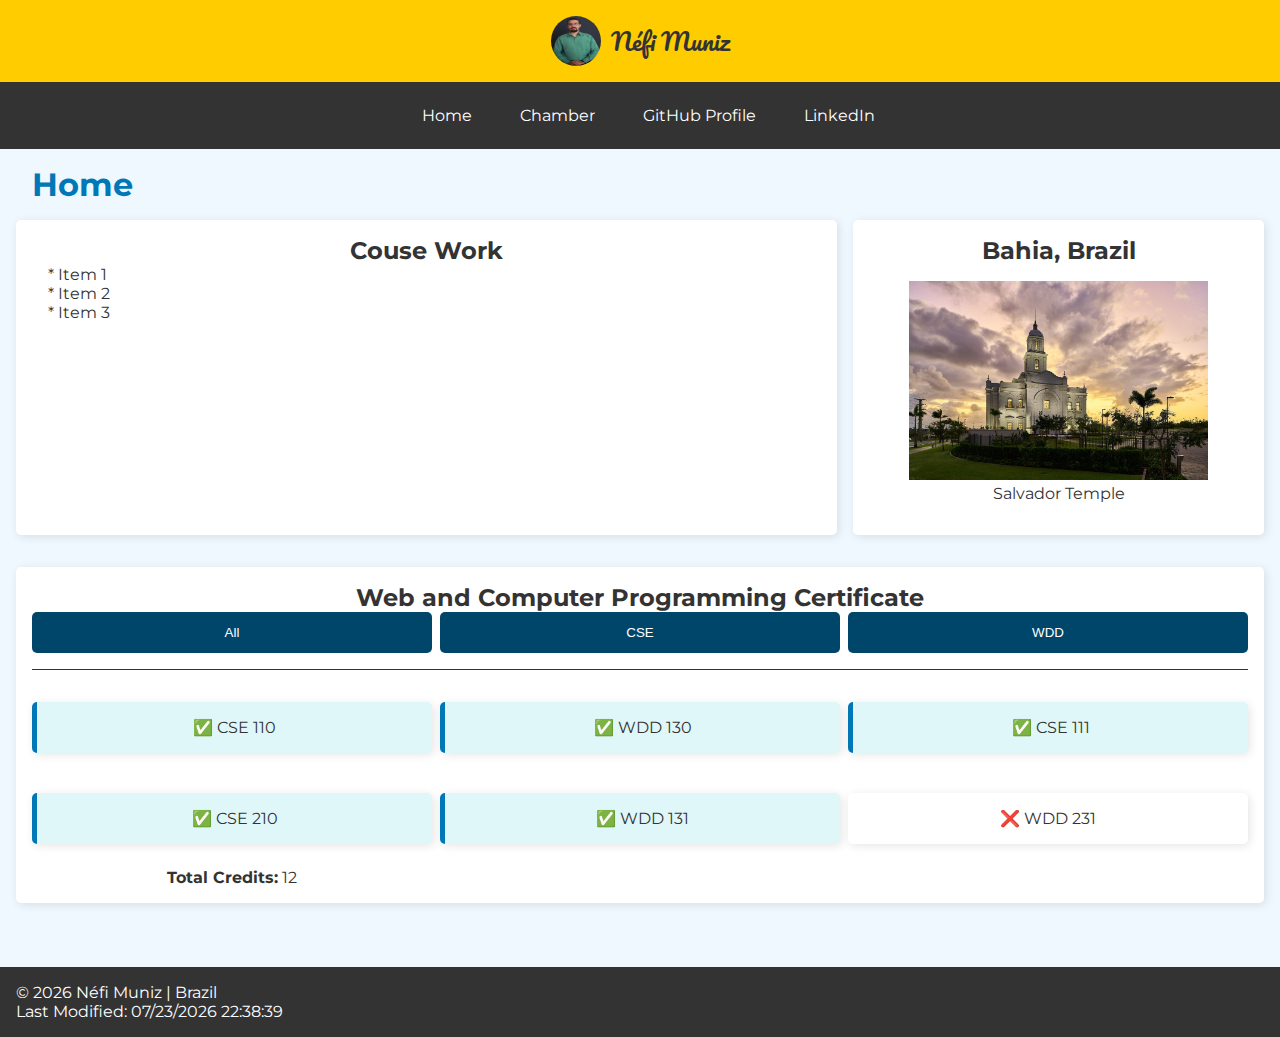
==== index.html @ 23def66b "Week01" ====
<!DOCTYPE html>
<html lang="en">
<head>
    <meta charset="UTF-8">
    <meta name="viewport" content="width=device-width, initial-scale=1.0">
    <meta name="description" content="WDD231 project.">
    <meta name="author" content="Néfi Muniz">
    <title>Home - WDD231</title>
    <link rel="stylesheet" href="styles/normalize.css">
    <link rel="stylesheet" href="styles/small.css">
    <link rel="stylesheet" href="styles/larger.css">
    <script src="scripts/course.js" defer></script>
    <script src="scripts/date.js" defer></script>
    <script src="scripts/navigation.js" defer></script>
    <script src="scripts/main.js" defer></script>
    <link href="https://fonts.googleapis.com/css2?family=Pacifico&family=Montserrat:wght@300;700&display=swap" rel="stylesheet">
</head>
<body>
    <header>
        <img src="images/profile.jpg" alt="Profile Picture">
        <span>Néfi Muniz</span>
    </header>
    <nav>
        <button id="menu-button">☰</button>
        <ul id="nav-menu">
            <li><a href="index.html">Home</a></li>
            <li><a href="#">Chamber</a></li>
            <li><a href="#">GitHub Profile</a></li>
            <li><a href="https://www.linkedin.com/in/nefimuniz/">LinkedIn</a></li>
        </ul>
    </nav>
    <main>
        <h1>Home</h1>
        <div class="section-split">

            <section class="box shadow section-left">
                <h2>Couse Work</h2>
                <ul>
                    <li>* Item 1</li>
                    <li>* Item 2</li>
                    <li>* Item 3</li>
                </ul>
            </section>
            
            <section class="box shadow section-right">
                <h2>Bahia, Brazil</h2>
                <figure>
                    <img src="images/temple-ssa.jpg" alt="Sample Image">
                    <figcaption>Salvador Temple</figcaption>
                </figure>
            </section>
        </div>
        
        <section class="box shadow courses">
            <h2>Web and Computer Programming Certificate</h2>
            <div class="button-container-1">
                <button class="btn-1">All</button>
                <button class="btn-1">CSE</button>
                <button class="btn-1">WDD</button>
            </div>

            <div class="button-container-2">
                <button class="btn-2">CSE 110</button>
                <button class="btn-2">WDD 130</button>
                <button class="btn-2">CSE 111</button>
                <button class="btn-2">CSE 210</button>
                <button class="btn-2">WDD 131</button>
                <button class="btn-2">WDD 231</button>
            </div>
        </section>
    </main>
    
    <footer>
        <p>&copy; <span id="currentyear"></span> Néfi Muniz | Brazil</p>
        <p id="lastModified"></p>
    </footer>
    
</body>
</html>
---- styles/small.css ----
/* Global Styles */
body {
    font-family: 'Montserrat', sans-serif;
    background-color: #f0f8ff;
    color: #333;
    text-align: center;
    padding: 0;
    margin: 0;
}

/* Header */
header {
    display: flex;
    align-items: center;
    justify-content: center;
    background-color: #ffcc00;
    padding: 1rem;
    box-shadow: 0 4px 6px rgba(0, 0, 0, 0.1);
}
header img {
    width: 50px;
    height: 50px;
    border-radius: 50%;
    margin-right: 10px;
}
header span {
    font-family: 'Pacifico', cursive;
    font-size: 1.5rem;
}

/* Navigation */
nav {
    background: #333;
    padding: 0.2rem 0;
}
nav button {
    background: none;
    border: none;
    font-size: 2rem;
    color: white;
    display: block;
    width: 100%;
    text-align: center;
    padding: 0.2rem;
    margin: 0 auto;
}
nav ul {
    display: none;
    flex-direction: column;
    text-align: left;
    padding-left: 1rem;
}
nav ul.active {
    display: flex;
}
nav li {
    border-top: 1px solid rgba(255, 255, 255, 0.2);
}
nav a {
    display: block;
    padding: 1rem;
    text-decoration: none;
    color: white;
}
nav a:hover, nav a.active {
    background: #ffcc00;
    color: #333;
}

/* Main Content */
main {
    padding: 1rem;
}
h1 {
    font-size: 2rem;
    color: #0077b6;
    text-align: left;
    margin-left: 1rem;
}
.box {
    background: white;
    margin: 1rem 0;
    padding: 1rem;
    border-radius: 5px;
    box-shadow: 2px 2px 10px rgba(0, 0, 0, 0.1);
}
.box ul {
    text-align: left;
    padding-left: 1rem;
}

/* Buttons */
.button-container-1 {
    display: flex;
    justify-content: space-between;
    gap: 0.5rem;
    margin-bottom: 1rem;
}
.btn-1 {
    flex: 1;
    background: #00466b;
    color: white;
    border: none;
    padding: 0.8rem;
    border-radius: 5px;
}
.btn-1:hover {
    background: #ffcc00;
    color: #333;
}

.button-container-2 {
    display: flex;
    flex-direction: column;
    gap: 0.5rem;
    align-items: center;
    border-top: 1px solid #333;
    padding-top: 1rem;
    width: 100%;
}
.button-container-2 button {
    width: 100%;
    text-align: center;
}

.btn-2 {
    background: #055c08;
    color: white;
    padding: 0.8rem;
}
.btn-2:hover {
    background: #ffcc00;
    color: #333;
}

/* Footer */
footer {
    background: #333;
    color: white;
    padding: 1rem;
    margin-top: 2rem;
}

/* Course cards */
.course-card {
    background: white;
    margin: 1rem 0;
    padding: 1rem;
    border-radius: 5px;
    box-shadow: 2px 2px 10px rgba(0, 0, 0, 0.1);
}

.course-card.completed {
    background: #e0f7fa;
    border-left: 5px solid #0077b6;
}

.course-card h3 {
    color: #0077b6;
}

.course-card p {
    margin: 0.5rem 0;
}
---- styles/larger.css ----
/* Large Screen Layout */
@media (min-width: 768px) {
    body {
        text-align: left;
    }
    
    /* Navigation */
    nav {
        display: flex;
        justify-content: space-between;
        align-items: center;
        padding: 0.5rem 2rem;
    }
    nav button {
        display: none;
    }
    nav ul {
        display: flex;
        flex-direction: row;
        gap: 1rem;
        justify-content: center;
        flex: 1;
    }
    nav li {
        border: none;
    }
    
    /* Main Layout */
    .section-split {
        display: grid;
        grid-template-columns: 2fr 1fr;
        gap: 1rem;
    }
    .section-left {
        grid-column: 1/2;
    }
    .section-right {
        grid-column: 2/3;
    }
    section {
        text-align: center;
    }


    /* Buttons Layout */
    .button-container-1 {
        display: flex;
        justify-content: space-between;
        gap: 0.5rem;
        margin-bottom: 1rem;
    }

    .button-container-1 .btn-1 {
        flex: 1;
        background: #00466b;
        color: white;
        border: none;
        padding: 0.8rem;
        border-radius: 5px;
        text-align: center;
    }

    .button-container-1 .btn-1:hover {
        background: #ffcc00;
        color: #333;
    }

    .button-container-2 {
        display: grid;
        grid-template-columns: repeat(3, 1fr);
        gap: 0.5rem;
    }

    .button-container-2 .btn-2 {
        background: #055a08;
        color: white;
        border: none;
        padding: 0.8rem;
        border-radius: 5px;
        text-align: center;
    }

    .button-container-2 .btn-2:hover {
        background: #ffcc22;
        color: rgb(0, 0, 0);
    }
}
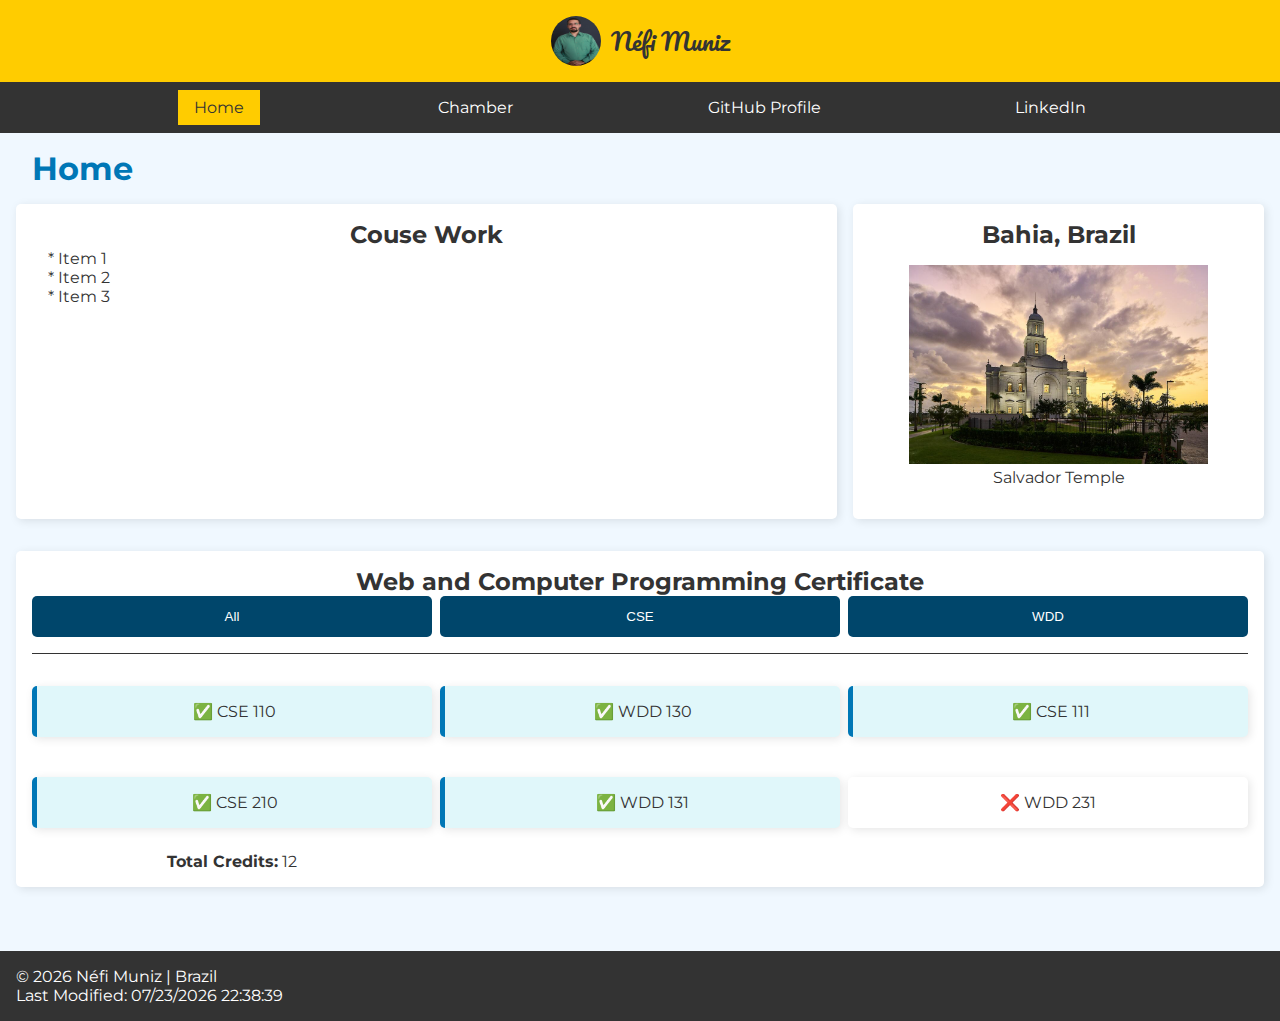
==== commit 3d8aa9c5: "Week 04" ====
--- a/index.html
+++ b/index.html
@@ -5,7 +5,26 @@
     <meta name="viewport" content="width=device-width, initial-scale=1.0">
     <meta name="description" content="WDD231 project.">
     <meta name="author" content="Néfi Muniz">
-    <title>Home - WDD231</title>
+    <title>Nefi Muniz - Home - WDD231</title>
+<!-- Favicon -->
+    <link rel="icon" href="favicon.ico">
+<!-- OG Meta -->
+    <meta property="og:title" content="Nefi Muniz - Home - WDD231">
+    <meta property="og:description" content="Welcome to my WDD231 project. Follow up my path through the graduation!">
+    <meta property="og:type" content="website">
+    <meta property="og:url" content="https://nefimuniz.github.io/wdd231">
+    <meta property="og:image" content="https://nefimuniz.github.io/wdd231/images/profile.jpg">
+    <meta property="og:site_name" content="Nefi Muniz - WDD231">
+<!-- X Meta -->
+<meta name="twitter:card" content="summary_large_image">
+<meta name="twitter:title" content="Nefi Muniz - Home - WDD231">
+<meta name="twitter:description" content="Welcome to my WDD231 project. Explore my coursework, projects, and more!">
+<meta name="twitter:image" content="https://nefimuniz.github.io/wdd231/images/profile.jpg">
+<meta name="twitter:site" content="@nefimuniz"> <!-- I do not own a twitter account tho -->
+<meta name="twitter:creator" content="@nefimuniz"> <!-- I do not own a twitter account tho -->
+
+    <link rel="preconnect" href="https://fonts.googleapis.com">
+    <link rel="preconnect" href="https://fonts.gstatic.com" crossorigin>
     <link rel="stylesheet" href="styles/normalize.css">
     <link rel="stylesheet" href="styles/small.css">
     <link rel="stylesheet" href="styles/larger.css">
@@ -20,11 +39,11 @@
         <img src="images/profile.jpg" alt="Profile Picture">
         <span>Néfi Muniz</span>
     </header>
-    <nav>
-        <button id="menu-button">☰</button>
+    <nav id="nav">
+        <button id="menu-button" aria-label="Menu">☰</button>
         <ul id="nav-menu">
-            <li><a href="index.html">Home</a></li>
-            <li><a href="#">Chamber</a></li>
+            <li><a href="index.html" class="active">Home</a></li>
+            <li><a href="./chamber/index.html">Chamber</a></li>
             <li><a href="#">GitHub Profile</a></li>
             <li><a href="https://www.linkedin.com/in/nefimuniz/">LinkedIn</a></li>
         </ul>
@@ -75,5 +94,6 @@
         <p id="lastModified"></p>
     </footer>
     
+    <dialog id="course-info"></dialog>
 </body>
 </html>
--- a/styles/small.css
+++ b/styles/small.css
@@ -31,41 +31,60 @@
 /* Navigation */
 nav {
     background: #333;
-    padding: 0.2rem 0;
-}
-nav button {
+    padding: 0.5rem 1rem;
+    position: relative;
+}
+
+#menu-button {
+    display: block;
     background: none;
     border: none;
-    font-size: 2rem;
-    color: white;
+    color: white;
+    font-size: 1.5rem;
+    cursor: pointer;
+    padding: 0.5rem;
+    transition: transform 0.2s ease-in;
+}
+
+#nav-menu {
+    display: none;
+    list-style: none;
+    margin: 0;
+    padding: 0;
+    flex-direction: column;
+    width: 100%;
+    /* position: absolute; */
+    top: 100%;
+    left: 0;
+    background-color: #333;
+    z-index: 1000;
+}
+
+#nav-menu.open {
+    display: flex;
+}
+
+#menu-button.open {
+    transform: rotate(90deg);
+}
+
+#nav-menu li {
+    border-top: 1px solid rgba(255, 255, 255, 0.1);
+}
+
+#nav-menu a {
+    color: white;
+    text-decoration: none;
+    padding: 1rem;
     display: block;
-    width: 100%;
-    text-align: center;
-    padding: 0.2rem;
-    margin: 0 auto;
-}
-nav ul {
-    display: none;
-    flex-direction: column;
-    text-align: left;
-    padding-left: 1rem;
-}
-nav ul.active {
-    display: flex;
-}
-nav li {
-    border-top: 1px solid rgba(255, 255, 255, 0.2);
-}
-nav a {
-    display: block;
-    padding: 1rem;
-    text-decoration: none;
-    color: white;
-}
-nav a:hover, nav a.active {
+}
+
+#nav-menu a:hover,
+#nav-menu a.active {
     background: #ffcc00;
     color: #333;
 }
+
 
 /* Main Content */
 main {
@@ -148,6 +167,7 @@
     padding: 1rem;
     border-radius: 5px;
     box-shadow: 2px 2px 10px rgba(0, 0, 0, 0.1);
+    width: 100%;
 }
 
 .course-card.completed {
@@ -161,4 +181,41 @@
 
 .course-card p {
     margin: 0.5rem 0;
+}
+
+/* Dialog pop up */
+#course-info {
+    border: none;
+    border-radius: 8px;
+    padding: 0;
+    max-width: 600px;
+    width: 90%;
+    box-shadow: 0 4px 12px rgba(0, 0, 0, 0.2);
+}
+
+.dialog-header {
+    display: flex;
+    justify-content: space-between;
+    align-items: center;
+    padding: 1rem;
+    background-color: #0077b6;
+    color: white;
+}
+
+.close-btn {
+    background: none;
+    border: none;
+    color: white;
+    font-size: 1.5rem;
+    cursor: pointer;
+    padding: 0 0.5rem;
+}
+
+.dialog-content {
+    padding: 1rem;
+}
+
+#course-info::backdrop {
+    background-color: rgba(0, 0, 0, 0.5);
+    backdrop-filter: blur(2px);
 }--- a/styles/larger.css
+++ b/styles/larger.css
@@ -5,24 +5,31 @@
     }
     
     /* Navigation */
-    nav {
-        display: flex;
-        justify-content: space-between;
-        align-items: center;
-        padding: 0.5rem 2rem;
-    }
-    nav button {
+    #menu-button {
         display: none;
     }
-    nav ul {
+
+    #nav-menu {
         display: flex;
+        justify-content: space-evenly;
+        position: static;
         flex-direction: row;
-        gap: 1rem;
-        justify-content: center;
-        flex: 1;
+        width: auto;
+        background-color: transparent;
+        }
+
+    #nav-menu li {
+        border-top: none;
     }
-    nav li {
-        border: none;
+
+    #nav-menu a {
+        padding: 0.5rem 1rem;
+    }
+
+    #nav-menu a:hover,
+    #nav-menu a.active {
+        background: #ffcc00;
+        color: #333;
     }
     
     /* Main Layout */
@@ -40,7 +47,6 @@
     section {
         text-align: center;
     }
-
 
     /* Buttons Layout */
     .button-container-1 {
@@ -84,4 +90,9 @@
         background: #ffcc22;
         color: rgb(0, 0, 0);
     }
+
+    /* Dialog pop up */
+    #course-info {
+        max-width: 800px;
+    }
 }